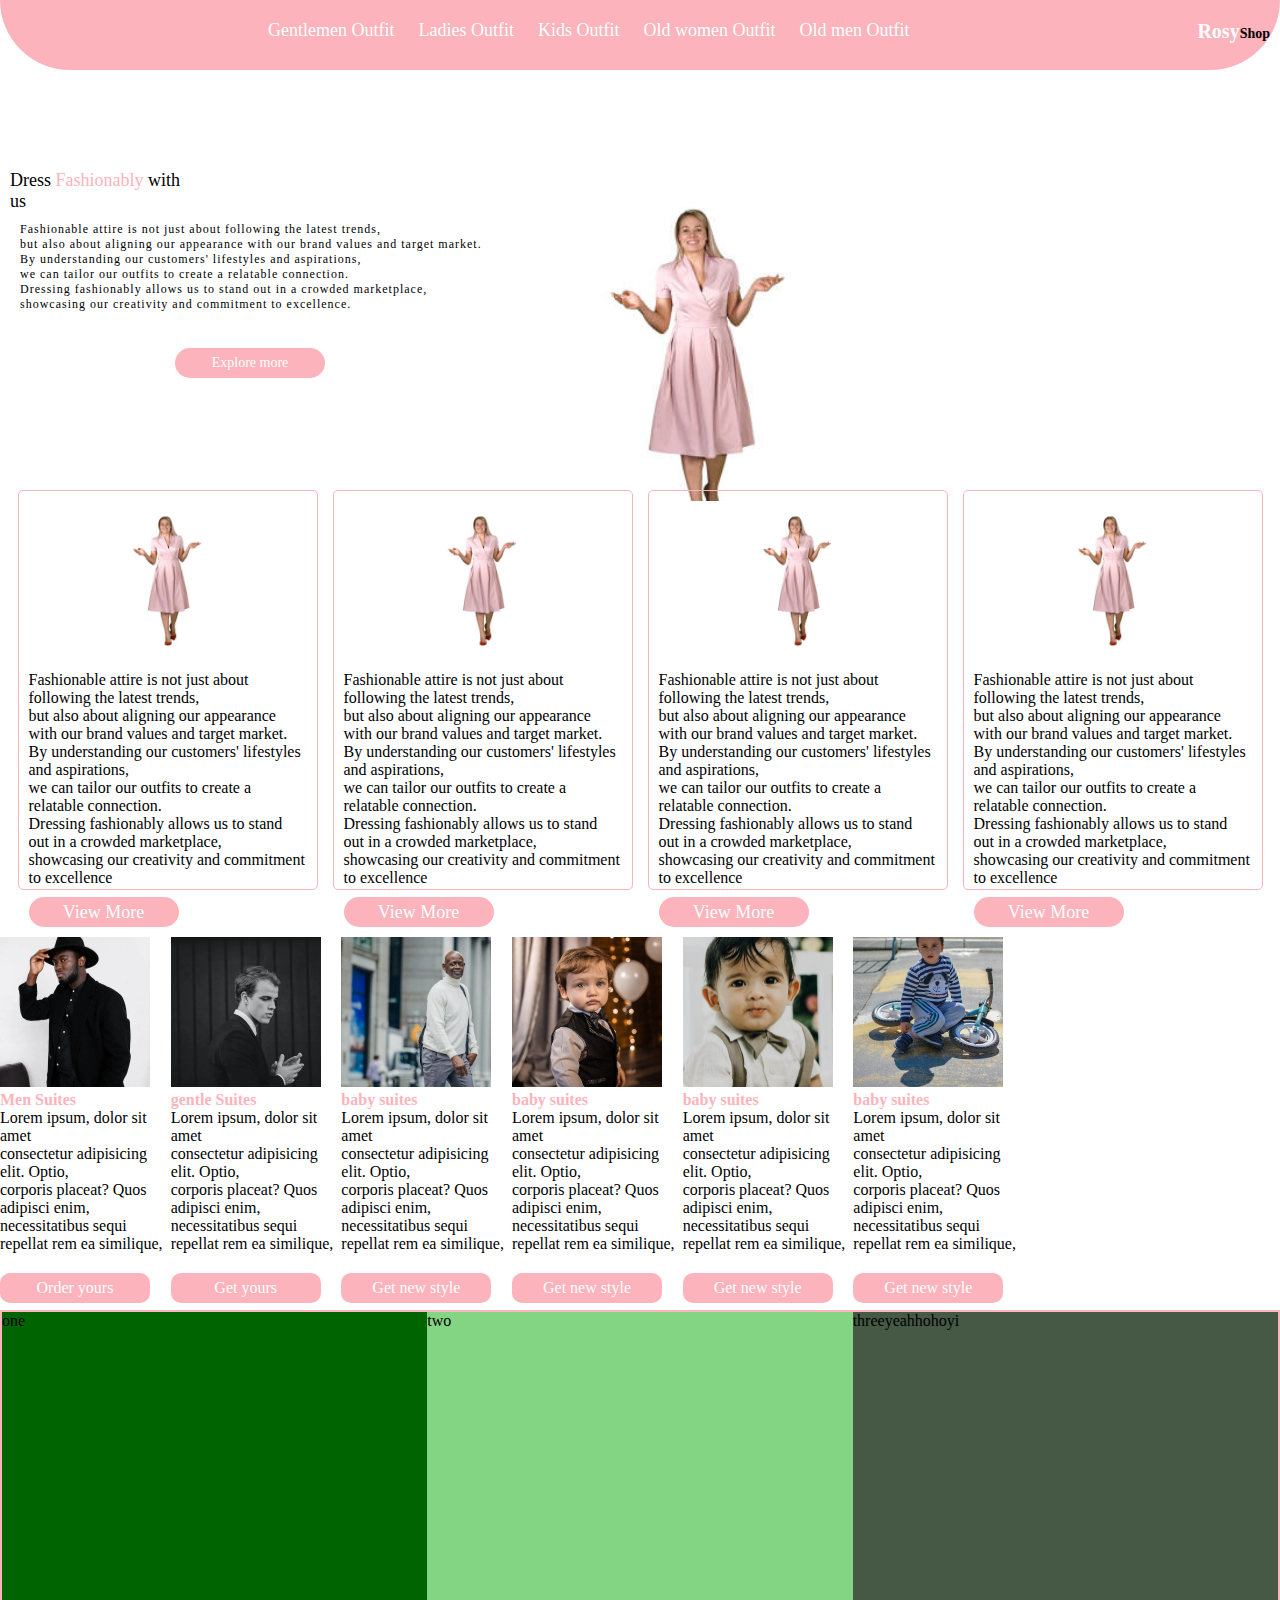
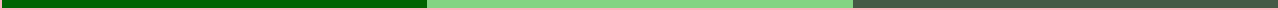
==== index.html @ 3583f0e4 "this is simple design" ====
<!DOCTYPE html>
<html lang="en">
<head>
    <meta charset="UTF-8">
    <meta name="viewport" content="width=device-width, initial-scale=1.0">
    <title>Future fullstack</title>
    <link rel="stylesheet" href="index.css">
</head>
<body>
    <div class="maincontainer">
        <div class="mainheading">
            <a href="#">Gentlemen Outfit</a>
            <a href="#">Ladies Outfit</a>
            <a href="#">Kids Outfit</a>
            <a href="#">Old women Outfit</a>
            <a href="#">Old men Outfit</a>
        <h1 id="titllogo">Rosy<span id="logo">Shop</span></h1>
        </div>
        <div class="secondcontainer">
<div class="one">
    <h1 id="fashion">Dress <span id="aa"> Fashionably</span> with <br>us </h1>
    <p id="description">Fashionable attire is not just about following the latest trends, <br>
              but also about aligning our appearance with our brand values and target market.<br>
              By understanding our customers' lifestyles and aspirations,<br>
              we can tailor our outfits to create a relatable connection.<br>
               Dressing fashionably allows us to stand out in a crowded marketplace,<br>
               showcasing our creativity and commitment to excellence.</p><br><br>
            <div class="buttoncontainer"><button class="fashion-style">Explore more</button></div>
</div>
<div class="two"></div>
        </div>
        <div class="thirdcontainer">
            <div class="card">
                <img src="./image/pink.jpg" alt="fashion">
                <div class="card-content">
                    <p>Fashionable attire is not just about following the latest trends, <br>
                        but also about aligning our appearance with our brand values and target market.<br>
                        By understanding our customers' lifestyles and aspirations,<br>
                        we can tailor our outfits to create a relatable connection.<br>
                         Dressing fashionably allows us to stand out in a crowded marketplace,<br>
                         showcasing our creativity and commitment to excellence</p>
                         <button id="card-button">View More</button>
                </div>
            </div>
            <div class="card">
                <img src="./image/pink.jpg" alt="fashion">
                <div class="card-content">
                    <p>Fashionable attire is not just about following the latest trends, <br>
                        but also about aligning our appearance with our brand values and target market.<br>
                        By understanding our customers' lifestyles and aspirations,<br>
                        we can tailor our outfits to create a relatable connection.<br>
                         Dressing fashionably allows us to stand out in a crowded marketplace,<br>
                         showcasing our creativity and commitment to excellence</p>
                         <button id="card-button">View More</button>
                </div>
            </div>
            <div class="card">
                <img src="./image/pink.jpg" alt="fashion">
                <div class="card-content">
                    <p>Fashionable attire is not just about following the latest trends, <br>
                        but also about aligning our appearance with our brand values and target market.<br>
                        By understanding our customers' lifestyles and aspirations,<br>
                        we can tailor our outfits to create a relatable connection.<br>
                         Dressing fashionably allows us to stand out in a crowded marketplace,<br>
                         showcasing our creativity and commitment to excellence</p>
                         <button id="card-button">View More</button>
                </div>
            </div>
            <div class="card">
                <img src="./image/pink.jpg" alt="fashion">
                <div class="card-content">
                    <p>Fashionable attire is not just about following the latest trends, <br>
                        but also about aligning our appearance with our brand values and target market.<br>
                        By understanding our customers' lifestyles and aspirations,<br>
                        we can tailor our outfits to create a relatable connection.<br>
                         Dressing fashionably allows us to stand out in a crowded marketplace,<br>
                         showcasing our creativity and commitment to excellence</p>
                         <button id="card-button">View More</button>
                </div>
            </div>
        </div>
        <div class="fourthcontainer">
            <div class="boxmodelcontainer">

            <div class="box-model">
         <img src="./image/gentlemen.webp" alt="">
         <h1 id="style-men">Men Suites</h1>
         <p id="des">Lorem ipsum, dolor sit amet <br>
             consectetur adipisicing elit. Optio,<br> 
            corporis placeat? Quos adipisci enim, <br>
             necessitatibus sequi repellat rem ea similique,<br>
            </p>
             <button id="dd">Order yours</button>
        </div>
        <div class="box-model">
            <img src="ge.webp" alt="">
            <h1 id="style-men">gentle Suites</h1>
            <p id="des">Lorem ipsum, dolor sit amet <br>
                consectetur adipisicing elit. Optio,<br> 
               corporis placeat? Quos adipisci enim, <br>
                necessitatibus sequi repellat rem ea similique,<br>
               </p>
                <button id="dd">Get yours</button>
           </div>
           <div class="box-model">
            <img src="g2.webp" alt="">
            <h1 id="style-men">baby suites</h1>
            <p id="des">Lorem ipsum, dolor sit amet <br>
                consectetur adipisicing elit. Optio,<br> 
               corporis placeat? Quos adipisci enim, <br>
                necessitatibus sequi repellat rem ea similique,<br>
               </p>
                <button id="dd">Get new style</button>
           </div>
           <div class="box-model">
            <img src="baby1.jpeg" alt="">
            <h1 id="style-men">baby suites</h1>
            <p id="des">Lorem ipsum, dolor sit amet <br>
                consectetur adipisicing elit. Optio,<br> 
               corporis placeat? Quos adipisci enim, <br>
                necessitatibus sequi repellat rem ea similique,<br>
               </p>
                <button id="dd">Get new style</button>
           </div>
           <div class="box-model">
            <img src="baby2.jpeg" alt="">
            <h1 id="style-men">baby suites</h1>
            <p id="des">Lorem ipsum, dolor sit amet <br>
                consectetur adipisicing elit. Optio,<br> 
               corporis placeat? Quos adipisci enim, <br>
                necessitatibus sequi repellat rem ea similique,<br>
               </p>
                <button id="dd">Get new style</button>
           </div>
           <div class="box-model">
            <img src="baby3.jpeg" alt="">
            <h1 id="style-men">baby suites</h1>
            <p id="des">Lorem ipsum, dolor sit amet <br>
                consectetur adipisicing elit. Optio,<br> 
               corporis placeat? Quos adipisci enim, <br>
                necessitatibus sequi repellat rem ea similique,<br>
               </p>
                <button id="dd">Get new style</button>
           </div>
        </div>
        </div>
        <div class="fifthcontainer">
        <div class="one2">one</div>
        <div class="two2">two</div>
        <div class="three2">three
            <div class="un">yeah</div>
            <div class="deux">hohoyi</div>
        </div>
        </div>
    </div>
  <script src="index.js"></script>  
</body>
</html>
---- index.css ----
*{
    margin: 0;
    padding: 0;
    box-sizing: border-box;
}
.maincontainer{
    width: 100%;
    height: 100vh;
    /* background: grey; */
}
.mainheading{
    background:#FCB3BC;;
    width: 100%;
    height: 70px;
    border-bottom-left-radius: 80px;
    border-bottom-right-radius: 80px;
    align-items: center;
    text-align: center;
    justify-content: center;
    padding-top: 20px;
   
}
a{
text-decoration: none;
color: white;
font-family: century Gothic;
font-size: 18px;
margin-right: 20px;
}
a:hover{
    color:black;
    font-family: poppins sans-serif;
    text-decoration: underline;
    text-decoration-color: #FCB3BC;
    text-underline-offset: 10px;
}
.secondcontainer{
    display: flex;
    width: 100%;
    height: 300px;
    margin-top: 100px;
    /* margin-left: 10px; */
}
#titllogo{
    float: right;
    color:white;
    font-family: century Gothic;
    font-size: 20px;
    margin-right: 10px;
}
#logo{
    color: black;
    font-family: poppins sans-serif;
    font-size: 14px;
}
.one{
    width: 500px;
    height: 300px;
    border-top-left-radius: 20px;
    border-bottom-right-radius:20px;
}
.two{
    width: 400px;
    height: 400px;
    background-image:url(./image/pink.jpg);
    border-top-left-radius: 50%;
    border-bottom-right-radius: 50%;
    background-repeat:no-repeat;
    background-position: center;
    background-size: cover;
    object-fit: cover;
}
.two img{
    float:right;
}
#fashion{
    color: black;
    font-family: century Gothic;
    font-size: 18px;
    font-weight: lighter;
    margin-left: 10px;
}
#aa{
    color:#FCB3BC;
    font-weight: lighter;

}
#description{
    color:black;
    font-family: century Gothic;
    letter-spacing: 1px;
    padding-top: 10px;
    padding-left: 20px;
    font-size:12px;
}
.fashion-style{
    width:150px;
    height:30px;
    background:#FCB3BC;
    color:white;
    font-family: century Gothic;
    font-size:14px;
    border:none;
    border-radius: 50px;
    display: flex;
    justify-content: center;
    align-items: center;
}
.fashion-style:hover{
    background:transparent;
    color:#FCB3BC;
    border: 2px solid #FCB3BC;
}
.buttoncontainer{
    width: 500px;
    height:300px;
    display: flex;
    justify-content: center;
}
.thirdcontainer{
    display: flex;
    justify-content: center;
    width: 100%;
    height: 400px;
    margin-top: 20px;
    gap:15px;
}
.moja{
    width: 400px;
    height: 200px;
    background-image: url(./image/pink.jpg);
    background-repeat: no-repeat;
}
.card{
    width: 300px;
  border: 1px solid #FCB3BC;
  border-radius: 5px;
  padding: 10px;
  animation: Bounce 4s infinite;
}
.card img{
    width: 100%;
    height: auto;
    border-radius: 5px;
}
.card-content{
    margin-top: 10px;
}
.card-content p{
    margin-bottom: 10px;
}
#card-button{
    width: 150px;
    height:30px;
    background: #FCB3BC;
    color:white;
    font-family: century Gothic;
    font-size: 18px;
    border: none;
    border-radius: 50px;
    align-items:center;
}
.fourthcontainer{
    width:80%;
    height: 300px;
    display: flex;
    margin-top: 80px;
    border-top-right-radius: 20%;
    border-top-left-radius: 20%;
    justify-content: center;
    place-items: center;
    gap:30px;

}
.boxmodelcontainer{
 display: flex;
 justify-content: center;
 align-items: center;
 width:100%;
 height:400px;
 /* background: grey;  */
}
.box-model img{
    height:150px;
    width: 150px;
    object-fit: cover;
    /* margin-left: 10px; */
}
#dd{
    width:150px;
    height: 30px;
    background:#FCB3BC;
    color:white;
    font-family:century Gothic;
    font-size: 16px;
    border: none;
    border-radius: 10px;
    justify-content: center;
    margin-top: 20px;
}
#style-men{
    color:#FCB3BC;
    font-size: 16px;
    font-family: century Gothic;
}
.fifthcontainer{
    display:flex;
    border:2px solid #FCB3BC;
    margin-top: 40px;
    /* flex: 1; */
    width: 100%;
    height:300px;
}
.fifthcontainer > div{
flex:1;
}
.one2{
    background: darkgreen;
}
.two2{
    background: rgb(131, 212, 131);
}
.three2{
    background:rgb(69, 89, 69) ;
    display: flex;
}
.fifthcontainer > .thre {
    flex: 2;
}
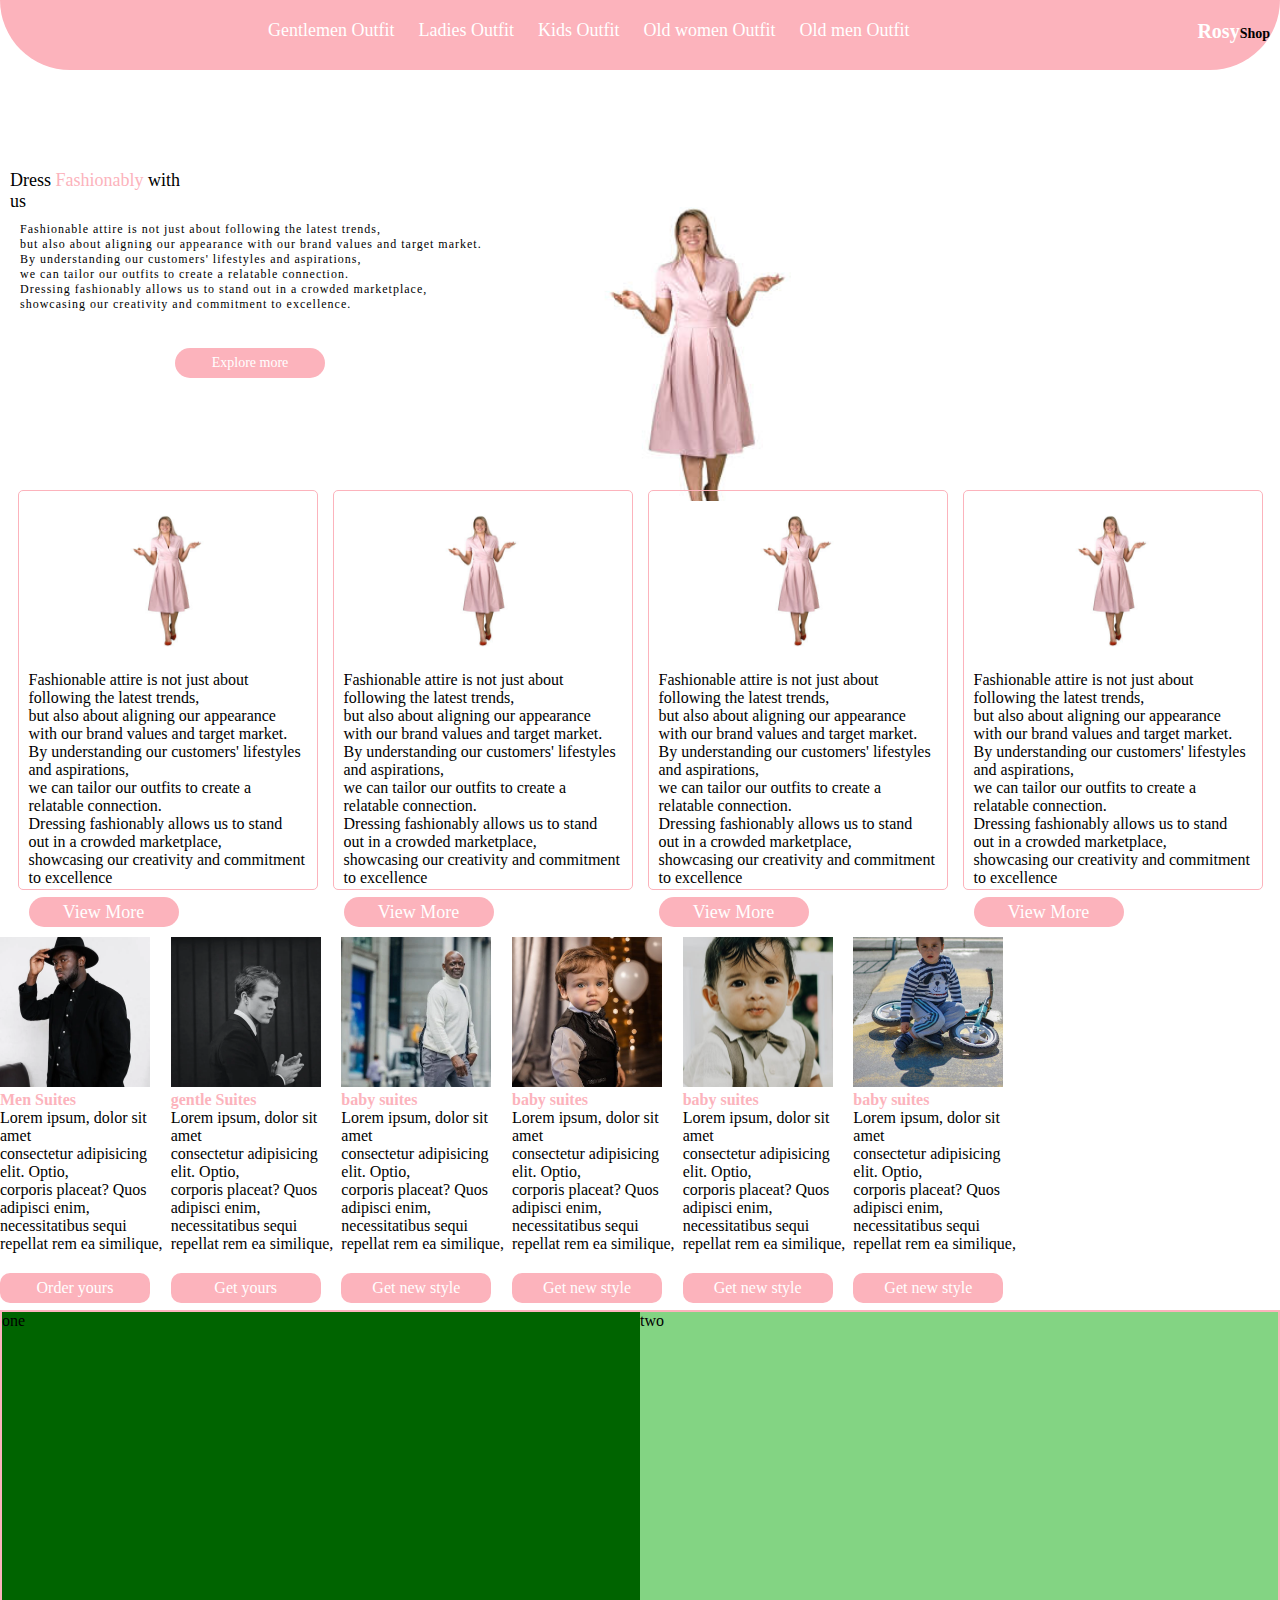
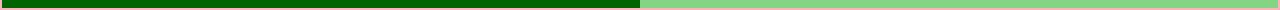
==== commit 7e9914d1: "this is simple design" ====
--- a/index.html
+++ b/index.html
@@ -147,10 +147,6 @@
         <div class="fifthcontainer">
         <div class="one2">one</div>
         <div class="two2">two</div>
-        <div class="three2">three
-            <div class="un">yeah</div>
-            <div class="deux">hohoyi</div>
-        </div>
         </div>
     </div>
   <script src="index.js"></script>  
--- a/index.css
+++ b/index.css
@@ -227,4 +227,3 @@
 .fifthcontainer > .thre {
     flex: 2;
 }
-
